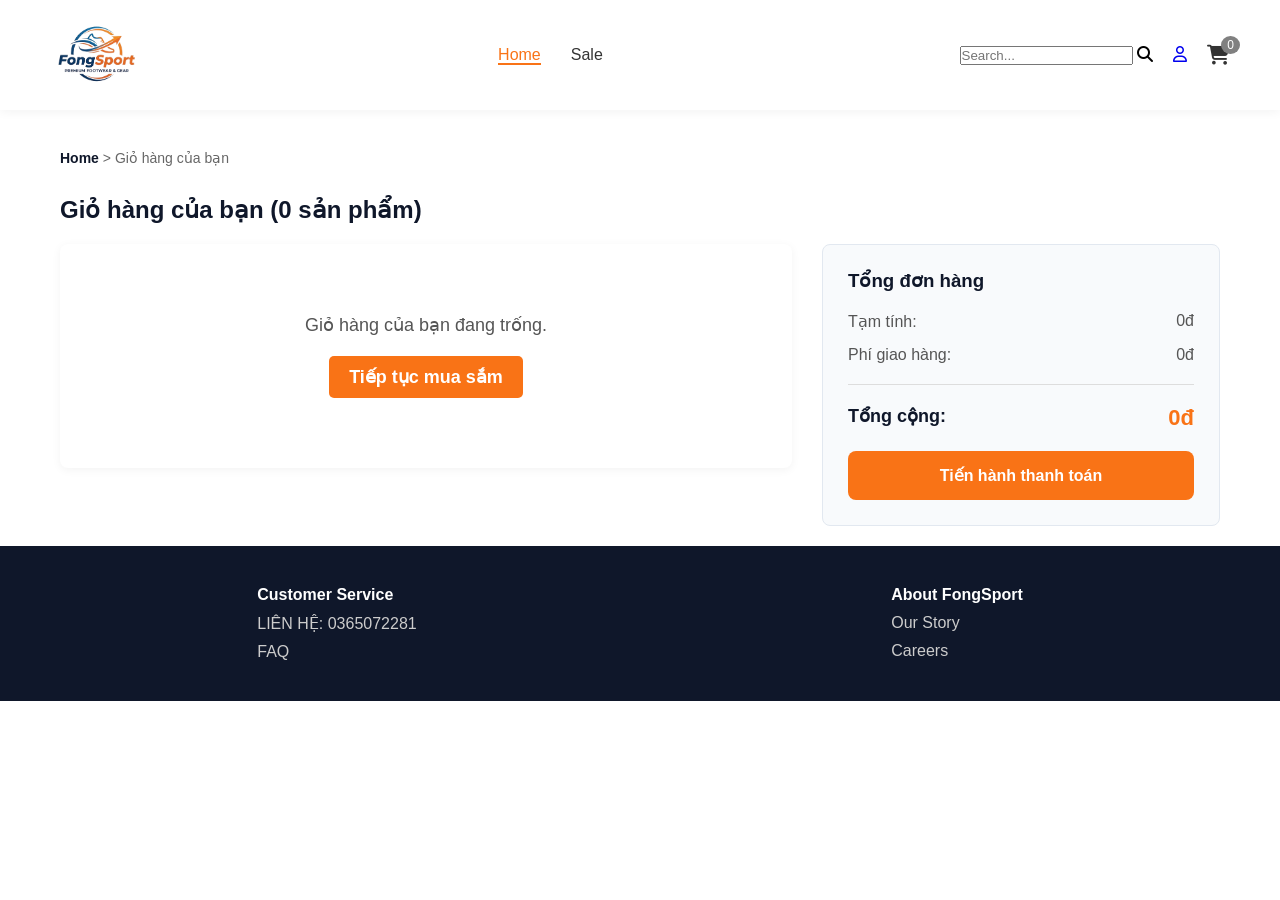
==== cart.html @ 3421ce44 "Giao diện web bán giày" ====
<!DOCTYPE html>
<html lang="vi">
<head>
    <meta charset="UTF-8">
    <meta name="viewport" content="width=device-width, initial-scale=1.0">
    <title>Giỏ hàng - FongSport</title>
    <link rel="stylesheet" href="css/style.css">
    <link rel="stylesheet" href="https://cdnjs.cloudflare.com/ajax/libs/font-awesome/6.4.0/css/all.min.css">
</head>
<body>
    <header>
        <div class="logo">
            <a href ="index.html"><img src="images/main-logo.png" alt="FongSport Logo" class="logo-img"></a>
        </div>
        
        <nav>
            <ul>
                <li><a href="index.html" class="active">Home</a></li>
                <li><a href="sale.html">Sale</a></li>
            </ul>
        </nav>

        <div class="header-icons">
            <div class="search-bar">
                <input type="text" id="searchInput" placeholder="Search..." autocomplete="off">
                <i class="fa-solid fa-magnifying-glass" id="searchBtn"></i>
                <ul id="suggestionBox" class="suggestion-box hide"></ul>
            </div>
            <a href="profile.html"><i class="fa-regular fa-user"></i></a>
            <a href="cart.html" class="cart-icon">
                <i class="fa-solid fa-cart-shopping"></i>
                <span class="cart-count">2</span>
            </a>
        </div>
    </header>

    <main class="cart-page container">
        <div class="breadcrumb">
            <a href="index.html">Home</a> &gt; <span>Giỏ hàng của bạn</span>
        </div>
        
        <h2 class="page-title">Giỏ hàng của bạn</h2>

        <div class="cart-container">
            <div class="cart-items-list">
                
            </div>

            <div class="cart-summary">
                <h3>Tổng đơn hàng</h3>
                <div class="summary-line">
                    <span>Tạm tính:</span>
                    <span>0đ</span>
                </div>
                <div class="summary-line">
                    <span>Phí giao hàng:</span>
                    <span>0đ</span>
                </div>
                <hr>
                <div class="summary-line total-line">
                    <span>Tổng cộng:</span>
                    <span class="total-price">0đ</span>
                </div>
                <a href="checkout.html" class="btn-checkout">Tiến hành thanh toán</a>
            </div>
        </div>
    </main>

    <footer>
        <div class="footer-column">
            <h4>Customer Service</h4>
            <a href="#">LIÊN HỆ: 0365072281</a>
            <a href="#">FAQ</a>
        </div>
        <div class="footer-column">
            <h4>About FongSport</h4>
            <a href="#">Our Story</a>
            <a href="#">Careers</a>
        </div>
    </footer>

    <script src="js/script.js"></script>
</body>
</html>
---- css/style.css ----
* {
    margin: 0;
    padding: 0;
    box-sizing: border-box;
    font-family: 'Segoe UI', Tahoma, Geneva, Verdana, sans-serif;
}


:root {
    --primary-orange: #F97316;
    --dark-blue: #0F172A;
    --light-bg: #F8FAFC;
    --text-color: #333;
}


header {
    display: flex;
    justify-content: space-between;
    align-items: center;
    padding: 20px 50px;
    background-color: #fff;
    box-shadow: 0 2px 10px rgba(0,0,0,0.05);
    position: sticky;
    top: 0;
    z-index: 100;
}

.brand-name {
    font-size: 24px;
    font-weight: bold;
    color: var(--dark-blue);
    font-style: italic;
}

nav ul {
    list-style: none;
    display: flex;
    gap: 30px;
}

nav a {
    text-decoration: none;
    color: var(--text-color);
    font-weight: 500;
    transition: color 0.3s;
}

nav a:hover, nav a.active {
    color: var(--primary-orange);
    border-bottom: 2px solid var(--primary-orange);
}

.header-icons {
    display: flex;
    align-items: center;
    gap: 20px;
}

.cart-icon {
    position: relative;
    color: var(--text-color);
    text-decoration: none;
    font-size: 20px;
}

.cart-count {
    position: absolute;
    top: -8px;
    right: -10px;
    background: gray;
    color: white;
    font-size: 12px;
    padding: 2px 6px;
    border-radius: 50%;
}


.hero-banner {
    height: 500px;
    background: linear-gradient(rgba(0, 0, 0, 0.4), rgba(0, 0, 0, 0.4)), url('https://images.unsplash.com/photo-1556906781-9a412961c28c?auto=format&fit=crop&w=1600&q=80') center/cover;
    display: flex;
    justify-content: center;
    align-items: center;
    text-align: center;
    color: white;
}

.hero-content h1, .hero-content h2 {
    font-size: 40px;
    margin-bottom: 20px;
    text-shadow: 2px 2px 4px rgba(0,0,0,0.5);
}

.btn-shop-now {
    background-color: var(--primary-orange);
    color: white;
    border: none;
    padding: 15px 40px;
    font-size: 18px;
    font-weight: bold;
    border-radius: 30px;
    cursor: pointer;
    transition: transform 0.3s, background-color 0.3s;
}

.btn-shop-now:hover {
    background-color: #ea580c;
    transform: scale(1.05);
}


.products-section {
    padding: 50px;
    background-color: var(--light-bg);
}

.section-title {
    text-align: center;
    margin-bottom: 40px;
    color: var(--dark-blue);
}

.product-info {
    display: flex;
    flex-direction: column;
    flex-grow: 1; 
}

.product-grid {
    display: grid;
    grid-template-columns: repeat(auto-fit, minmax(250px, 1fr));
    gap: 30px;
}

.product-card {
    background: #fff;
    padding: 20px;
    border-radius: 8px;
    text-align: center;
    transition: box-shadow 0.3s, transform 0.3s;
    overflow: hidden;
    display: flex;
    flex-direction: column;
    height: 100%;
}

.product-card:hover {
    box-shadow: 0 10px 20px rgba(0,0,0,0.1);
    transform: translateY(-5px);
}

.product-img img {
    width: 100%;
    height: auto;
    transition: transform 0.5s;
}

.product-card:hover .product-img img {
    transform: scale(1.1); 
}

.product-info h3 {
    font-size: 16px;
    margin: 15px 0 10px;
    color: var(--text-color);
}

.price {
    font-weight: bold;
    color: var(--dark-blue);
    margin-bottom: 15px;
}

.btn-add-cart {
    background: transparent;
    border: 2px solid var(--dark-blue);
    color: var(--dark-blue);
    padding: 10px 20px;
    font-weight: bold;
    border-radius: 5px;
    cursor: pointer;
    transition: all 0.3s;
    width: 100%;
    margin-top: auto;
}

.btn-add-cart:hover {
    background: var(--dark-blue);
    color: white;
}

footer {
    background-color: var(--dark-blue);
    color: white;
    display: flex;
    justify-content: space-around;
    padding: 40px 20px;
}
footer a {
    color: #ccc;
    text-decoration: none;
    display: block;
    margin-top: 10px;
}
footer a:hover {
    color: white;
}

.filter-menu {
    text-align: center;
    margin-bottom: 40px;
}

.filter-btn {
    background: transparent;
    border: 2px solid var(--dark-blue);
    color: var(--dark-blue);
    padding: 8px 25px;
    margin: 0 10px;
    font-size: 16px;
    font-weight: bold;
    border-radius: 30px;
    cursor: pointer;
    transition: all 0.3s ease;
}


.filter-btn:hover, .filter-btn.active {
    background: var(--primary-orange);
    border-color: var(--primary-orange);
    color: white;
}

.product-card.hide {
    display: none;
}


.search-bar {
    position: relative; 
}


.suggestion-box {
    position: absolute;
    top: 100%;
    left: 0;
    width: 100%;
    background: white;
    border: 1px solid #ddd;
    border-radius: 4px;
    list-style: none;
    padding: 0;
    margin-top: 5px;
    box-shadow: 0 4px 6px rgba(0,0,0,0.1);
    z-index: 1000;
    max-height: 200px;
    overflow-y: auto;
}

.suggestion-box li {
    padding: 10px 15px;
    cursor: pointer;
    border-bottom: 1px solid #eee;
    color: var(--dark-blue);
    font-size: 14px;
}

.suggestion-box li:hover {
    background-color: var(--light-bg);
    color: var(--primary-orange);
}

.hide {
    display: none !important;
}

.logo {
    display: flex;       
    align-items: center; 
    justify-content: flex-start;
}


.logo .logo-img {
    height: 60px;       
    width: auto;        
    object-fit: contain; 
    display: block;      
    margin: 5px 0;       
}

.container {
    max-width: 1200px;
    margin: 0 auto;
    padding: 20px;
}

.breadcrumb {
    margin-top: 20px;
    margin-bottom: 30px;
    font-size: 14px;
    color: #666;
}

.breadcrumb a {
    color: var(--dark-blue);
    text-decoration: none;
    font-weight: bold;
}


.layout-2-col {
    display: grid;
    grid-template-columns: 250px 1fr;
    gap: 40px;
}


.sidebar-filter {
    background-color: white;
    padding: 20px;
    border-radius: 8px;
    box-shadow: 0 2px 10px rgba(0,0,0,0.05);
    height: fit-content;
}

.filter-group {
    margin-bottom: 30px;
}

.filter-group h3 {
    font-size: 16px;
    color: var(--dark-blue);
    margin-bottom: 15px;
    border-bottom: 2px solid var(--light-bg);
    padding-bottom: 10px;
}

.filter-list {
    list-style: none;
    padding: 0;
}

.filter-list li {
    margin-bottom: 10px;
    display: flex;
    align-items: center;
    gap: 10px;
    color: #555;
}

.price-slider {
    width: 100%;
    margin-bottom: 10px;
}


.grid-header {
    display: flex;
    justify-content: space-between;
    align-items: center;
    margin-bottom: 20px;
}

.grid-header h2 {
    font-size: 20px;
    color: var(--dark-blue);
}

.sort-dropdown {
    padding: 8px 15px;
    border: 1px solid #ddd;
    border-radius: 5px;
    outline: none;
    cursor: pointer;
}


.pagination {
    display: flex;
    justify-content: center;
    gap: 10px;
    margin-top: 50px;
    margin-bottom: 30px;
}

.page-btn {
    width: 40px;
    height: 40px;
    border: 1px solid #ddd;
    background: white;
    color: var(--dark-blue);
    font-size: 16px;
    font-weight: bold;
    border-radius: 5px;
    cursor: pointer;
    transition: all 0.3s;
}

.page-btn:hover, .page-btn.active {
    background: var(--primary-orange);
    color: white;
    border-color: var(--primary-orange);
}


   .page-title {
    color: var(--dark-blue);
    margin-bottom: 20px;
    font-size: 24px;
}

.cart-container {
    display: flex;
    gap: 30px;
    align-items: flex-start;
}

.cart-items-list {
    flex: 2;
    background: white;
    border-radius: 8px;
    padding: 20px;
    box-shadow: 0 2px 10px rgba(0,0,0,0.05);
}

.cart-item {
    display: flex;
    align-items: center;
    padding: 20px 0;
    border-bottom: 1px solid #eee;
    gap: 20px;
}

.cart-item:last-child {
    border-bottom: none;
}

.cart-img {
    width: 100px;
    height: 100px;
    object-fit: cover;
    border-radius: 8px;
}

.cart-item-details {
    flex: 1;
}

.cart-item-details h4 {
    color: var(--dark-blue);
    margin-bottom: 5px;
}

.cart-item-details p {
    color: #666;
    font-size: 14px;
    margin-bottom: 2px;
}

.cart-item-price, .cart-item-total {
    font-weight: bold;
    color: var(--dark-blue);
    width: 120px;
    text-align: center;
}

.cart-item-qty input {
    width: 60px;
    padding: 5px;
    text-align: center;
    border: 1px solid #ccc;
    border-radius: 4px;
}

.btn-remove {
    background: none;
    border: none;
    color: #ff4d4f;
    font-size: 18px;
    cursor: pointer;
    transition: color 0.3s;
}

.btn-remove:hover {
    color: #cf1322;
}


.cart-summary {
    flex: 1;
    background: #f8fafc;
    border: 1px solid #e2e8f0;
    border-radius: 8px;
    padding: 25px;
}

.cart-summary h3 {
    margin-bottom: 20px;
    color: var(--dark-blue);
}

.summary-line {
    display: flex;
    justify-content: space-between;
    margin-bottom: 15px;
    color: #555;
}

.cart-summary hr {
    border: 0;
    border-top: 1px solid #ddd;
    margin: 20px 0;
}

.total-line {
    font-size: 18px;
    font-weight: bold;
    color: var(--dark-blue);
}

.total-price {
    color: var(--primary-orange);
    font-size: 22px;
}

.btn-checkout {
    display: block;
    width: 100%;
    text-align: center;
    background: var(--primary-orange);
    color: white;
    padding: 15px;
    text-decoration: none;
    font-weight: bold;
    border-radius: 8px;
    margin-top: 20px;
    transition: background 0.3s;
}

.btn-checkout:hover {
    background: #ea580c;
}

.profile-container {
    display: flex;
    gap: 30px;
    margin-bottom: 50px;
}

.profile-sidebar {
    width: 280px;
    background: white;
    padding: 30px 20px;
    border-radius: 8px;
    box-shadow: 0 2px 10px rgba(0,0,0,0.05);
}

.user-avatar-section {
    text-align: center;
    margin-bottom: 30px;
    padding-bottom: 20px;
    border-bottom: 1px solid #eee;
}

.avatar-icon {
    font-size: 60px;
    color: #cbd5e1;
    margin-bottom: 10px;
}

.user-avatar-section h3 {
    color: var(--dark-blue);
}

.user-avatar-section p {
    color: #888;
    font-size: 14px;
}

.profile-menu {
    list-style: none;
    padding: 0;
}

.profile-menu li a {
    display: block;
    padding: 12px 15px;
    color: #555;
    text-decoration: none;
    border-radius: 5px;
    margin-bottom: 5px;
    transition: all 0.3s;
}

.profile-menu li a i {
    width: 25px;
}

.profile-menu li a:hover, .profile-menu li a.active {
    background: var(--light-bg);
    color: var(--primary-orange);
    font-weight: bold;
}

.profile-content {
    flex: 1;
    background: white;
    padding: 40px;
    border-radius: 8px;
    box-shadow: 0 2px 10px rgba(0,0,0,0.05);
}

.profile-content h2 {
    color: var(--dark-blue);
    margin-bottom: 5px;
}

.profile-content .subtitle {
    color: #666;
    margin-bottom: 20px;
}

.profile-content hr {
    border: 0;
    border-top: 1px solid #eee;
    margin-bottom: 30px;
}

.profile-form {
    display: grid;
    grid-template-columns: 1fr 1fr;
    gap: 20px;
}

.form-group {
    display: flex;
    flex-direction: column;
}

.form-group.full-width {
    grid-column: span 2;
}

.form-group label {
    margin-bottom: 8px;
    color: #333;
    font-weight: 500;
}

.form-group input, .form-group textarea {
    padding: 12px;
    border: 1px solid #ddd;
    border-radius: 5px;
    outline: none;
    font-size: 15px;
}

.form-group input:focus, .form-group textarea:focus {
    border-color: var(--primary-orange);
}

.form-group input:disabled {
    background: #f1f5f9;
    color: #94a3b8;
    cursor: not-allowed;
}

.form-group textarea {
    height: 100px;
    resize: vertical;
}

.btn-save {
    background: var(--dark-blue);
    color: white;
    border: none;
    padding: 12px 30px;
    font-size: 16px;
    font-weight: bold;
    border-radius: 5px;
    cursor: pointer;
    transition: background 0.3s;
    width: max-content;
}

.btn-save:hover {
    background: #1e293b;
}



.product-gallery {
    flex: 1;
    max-width: 500px; 
}

.main-image {
    width: 100%;
    height: 450px;
    background-color: #f8fafc;
    border-radius: 8px;
    overflow: hidden;
    display: flex;
    justify-content: center;
    align-items: center;
}
.main-image img {
    width: 100%;
    height: 100%;
    object-fit: contain; 
}

.thumbnail-images {
    display: flex;
    gap: 15px;
    margin-top: 15px;
    overflow-x: auto;
    padding-bottom: 5px;
}


.thumb {
    width: 80px;
    height: 80px;
    min-width: 80px;
    object-fit: cover; 
    border-radius: 5px;
    cursor: pointer;
    border: 2px solid #eee;
    transition: all 0.3s;
    background-color: white;
}


.thumb.active, .thumb:hover {
    border-color: var(--primary-orange);
}
   .features-section {
    display: flex;
    justify-content: space-between;
    margin: -30px auto 40px auto;
    padding: 30px 40px;
    background-color: white;
    border-radius: 12px;
    box-shadow: 0 10px 30px rgba(0,0,0,0.08);
    position: relative;
    z-index: 10;
}

.feature-box {
    display: flex;
    align-items: center;
    gap: 15px;
}

.feature-box i {
    font-size: 32px;
    color: var(--primary-orange);
    transition: transform 0.3s ease;
}

.feature-box:hover i {
    transform: translateY(-5px) scale(1.1);
}

.feature-text h4 {
    margin: 0 0 5px 0;
    font-size: 16px;
    color: var(--dark-blue);
}

.feature-text p {
    margin: 0;
    font-size: 14px;
    color: #666;
}
/*sale*/
.flash-sale-banner {
    background: linear-gradient(135deg, #f97316 0%, #ea580c 100%);
    border-radius: 15px;
    padding: 40px;
    color: white;
    display: flex;
    justify-content: center;
    align-items: center;
    text-align: center;
    box-shadow: 0 10px 25px rgba(249, 115, 22, 0.3);
    position: relative;
    overflow: hidden;
}

.flash-sale-content h3 {
    font-size: 28px;
    margin-bottom: 10px;
    text-transform: uppercase;
    letter-spacing: 1px;
}

.flash-sale-content p {
    font-size: 16px;
    margin-bottom: 25px;
    opacity: 0.9;
}

.countdown-timer {
    display: flex;
    justify-content: center;
    align-items: center;
    gap: 15px;
    margin-bottom: 30px;
}

.time-box {
    background: white;
    color: #ea580c;
    padding: 10px 15px;
    border-radius: 8px;
    display: flex;
    flex-direction: column;
    min-width: 70px;
    box-shadow: 0 5px 15px rgba(0,0,0,0.1);
}

.time-box span {
    font-size: 24px;
    font-weight: bold;
    line-height: 1;
}

.time-box small {
    font-size: 12px;
    font-weight: 600;
    text-transform: uppercase;
    margin-top: 5px;
}

.colon {
    font-size: 24px;
    font-weight: bold;
}

.promo-grid {
    display: grid;
    grid-template-columns: repeat(auto-fit, minmax(300px, 1fr));
    gap: 20px;
}

.promo-card {
    background: white;
    border: 1px solid #eee;
    border-radius: 10px;
    padding: 20px;
    display: flex;
    gap: 20px;
    box-shadow: 0 4px 6px rgba(0,0,0,0.02);
    transition: transform 0.3s ease, box-shadow 0.3s ease;
}

.promo-card:hover {
    transform: translateY(-5px);
    box-shadow: 0 10px 20px rgba(0,0,0,0.08);
}

.promo-icon {
    width: 60px;
    height: 60px;
    background-color: #ef4444;
    color: white;
    border-radius: 50%;
    display: flex;
    justify-content: center;
    align-items: center;
    font-size: 24px;
    flex-shrink: 0;
}

.promo-info h4 {
    margin: 0 0 10px 0;
    font-size: 18px;
    color: var(--dark-blue);
}

.promo-info p {
    margin: 0 0 10px 0;
    font-size: 14px;
    color: #555;
    line-height: 1.5;
}

.promo-date {
    font-size: 12px;
    color: #888;
    font-style: italic;
    background: #f1f5f9;
    padding: 4px 8px;
    border-radius: 4px;
    display: inline-block;
}

.flying-img {
    position: fixed;
    z-index: 99999;
    border-radius: 50%;
    opacity: 0.8;
    pointer-events: none;
    transition: all 0.8s cubic-bezier(0.25, 1, 0.5, 1); 
    box-shadow: 0 5px 15px rgba(0,0,0,0.3);
}

@keyframes cartBounce {
    0% { transform: scale(1); }
    50% { transform: scale(1.4); color: var(--primary-orange); }
    100% { transform: scale(1); }
}

.cart-bounce {
    animation: cartBounce 0.4s ease-in-out;
}
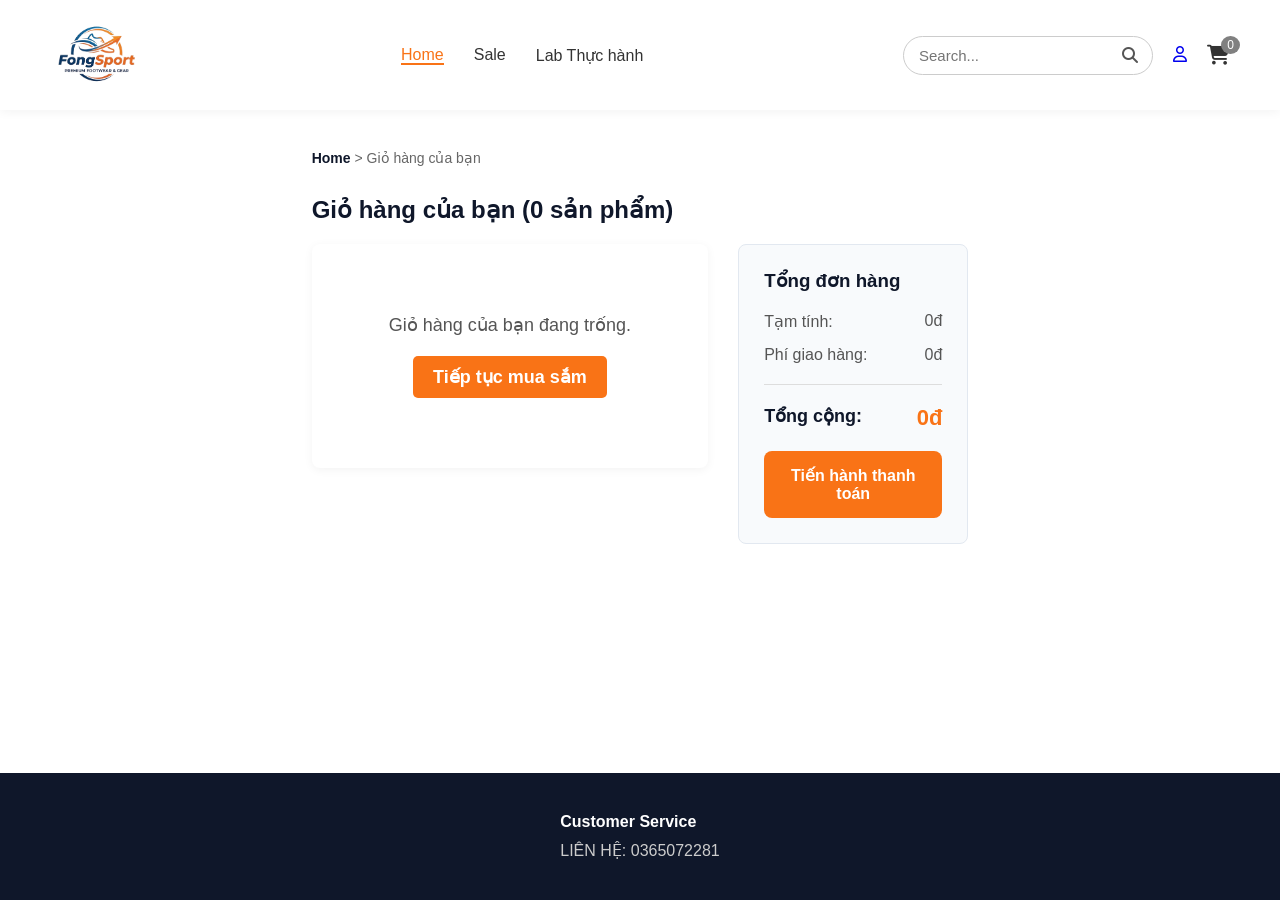
==== commit 671452e8: "Cập nhật lại giao diện" ====
--- a/cart.html
+++ b/cart.html
@@ -17,6 +17,7 @@
             <ul>
                 <li><a href="index.html" class="active">Home</a></li>
                 <li><a href="sale.html">Sale</a></li>
+                <li><a href="lab.html" target="_blank">Lab Thực hành</a></li>
             </ul>
         </nav>
 
@@ -70,12 +71,6 @@
         <div class="footer-column">
             <h4>Customer Service</h4>
             <a href="#">LIÊN HỆ: 0365072281</a>
-            <a href="#">FAQ</a>
-        </div>
-        <div class="footer-column">
-            <h4>About FongSport</h4>
-            <a href="#">Our Story</a>
-            <a href="#">Careers</a>
         </div>
     </footer>
 
--- a/css/style.css
+++ b/css/style.css
@@ -1,3 +1,8 @@
+body {
+    display: flex !important;
+    flex-direction: column !important;
+    min-height: 100vh !important;
+}
 
 * {
     margin: 0;
@@ -197,6 +202,7 @@
     display: flex;
     justify-content: space-around;
     padding: 40px 20px;
+    margin-top: auto;
 }
 footer a {
     color: #ccc;
@@ -237,11 +243,29 @@
     display: none;
 }
 
+#searchInput {
+    width: 250px !important; 
+    padding: 10px 15px !important;
+    font-size: 15px !important;
+    border: 1px solid #ccc !important; 
+    border-radius: 25px !important; 
+    outline: none !important; 
+}
 
 .search-bar {
-    position: relative; 
-}
-
+    display: flex !important;
+    align-items: center !important;
+    position: relative !important;
+}
+
+#searchBtn {
+    font-size: 16px !important; 
+    cursor: pointer !important;
+    color: #555 !important;
+    position: absolute !important;
+    right: 15px !important;
+    top: 50% !important; transform: translateY(-50%) !important;
+}
 
 .suggestion-box {
     position: absolute;
@@ -919,4 +943,246 @@
 
 .cart-bounce {
     animation: cartBounce 0.4s ease-in-out;
+}
+.lab-container {
+    padding: 50px 5%;
+    background-color: #f9f9f9;
+}
+
+.section-title {
+    text-align: center;
+    margin-bottom: 30px;
+}
+
+.lab-grid {
+    display: grid;
+    grid-template-columns: repeat(auto-fit, minmax(250px, 1fr));
+    gap: 20px;
+}
+
+.lab-card {
+    background: #fff;
+    padding: 25px;
+    border-radius: 12px;
+    box-shadow: 0 4px 15px rgba(0,0,0,0.1);
+    text-align: left; 
+    display: flex; 
+    flex-direction: column;
+    transition: transform 0.3s ease;
+}
+
+.lab-card:hover {
+    transform: translateY(-5px);
+}
+
+.lab-icon {
+    font-size: 40px;
+    margin-bottom: 15px;
+}
+
+.btn-view {
+    display: inline-block;
+    margin-top: 15px;
+    padding: 10px 20px;
+    background-color: #007bff;
+    color: white;
+    text-decoration: none;
+    border-radius: 5px;
+    font-weight: bold;
+}
+
+.btn-view:hover {
+    background-color: #0056b3;
+}
+
+.lab-content h3 {
+    text-align: left !important;
+    font-size: 18px !important;
+    font-weight: bold !important;
+    color: #333 !important;
+    margin-top: 0 !important;
+    margin-bottom: 15px !important;
+}
+
+
+.lab-list {
+    list-style-type: none !important;
+    padding-left: 0 !important;
+    margin-left: 0 !important;
+}
+
+.lab-list li {
+    margin-bottom: 10px !important;
+}
+
+
+.lab-list a {
+    color: #333 !important;
+    text-decoration: none !important;
+    font-size: 15px !important;
+}
+
+.lab-list a:hover {
+    color: #f26522 !important; 
+}
+
+
+.btn-detail {
+    display: block !important;
+    width: 100% !important;
+    text-align: center !important;
+    background-color: #f26522 !important;
+    color: white !important;
+    padding: 10px 0 !important;
+    border-radius: 6px !important;
+    text-decoration: none !important;
+    font-weight: bold !important;
+    margin-top: auto !important;
+    transition: background-color 0.3s ease !important;
+}
+
+.btn-detail:hover {
+    background-color: #d9531e !important; 
+    color: white !important;
+}
+/* =========================================
+   CSS TRANG CHI TIẾT SẢN PHẨM (2 CỘT)
+========================================= */
+
+/* 1. Chia 2 cột: Ảnh và Thông tin */
+.detail-container {
+    display: flex !important;
+    gap: 40px !important; /* Khoảng cách giữa ảnh và chữ */
+    margin-top: 20px !important;
+    align-items: flex-start !important;
+}
+
+
+.product-details-info {
+    flex: 1 !important; /* Cột chữ chiếm 50% */
+    text-align: left !important;
+}
+
+/* 2. Làm nổi bật giá tiền */
+.product-price {
+    font-size: 28px !important;
+    color: #f26522 !important; /* Màu cam thương hiệu */
+    font-weight: bold !important;
+    margin: 15px 0 !important;
+}
+
+.old-price {
+    font-size: 18px !important;
+    color: #999 !important;
+    font-weight: normal !important;
+    margin-left: 10px !important;
+}
+
+/* 3. Trang trí nút chọn Size (Thành các ô vuông xịn sò) */
+.size-options {
+    display: flex !important;
+    gap: 10px !important;
+    margin-top: 10px !important;
+}
+
+.size-btn {
+    width: 45px !important;
+    height: 45px !important;
+    border: 1px solid #ccc !important;
+    background: #fff !important;
+    cursor: pointer !important;
+    font-size: 16px !important;
+    font-weight: bold !important;
+    border-radius: 4px !important;
+    transition: all 0.2s ease !important;
+}
+
+.size-btn:hover {
+    border-color: #f26522 !important;
+    color: #f26522 !important;
+}
+
+.size-btn.active {
+    background-color: #f26522 !important;
+    color: #fff !important;
+    border-color: #f26522 !important;
+}
+
+/* 4. Dàn hàng nút Tăng giảm số lượng và Nút Mua */
+.add-to-cart-action {
+    display: flex !important;
+    gap: 15px !important;
+    margin-top: 30px !important;
+    align-items: stretch !important; /* Cho nút mua cao bằng cục tăng giảm */
+}
+
+.qty-selector {
+    display: flex !important;
+    border: 1px solid #ccc !important;
+    border-radius: 5px !important;
+    overflow: hidden !important;
+}
+
+.qty-selector button {
+    width: 40px !important;
+    background: #f5f5f5 !important;
+    border: none !important;
+    font-size: 20px !important;
+    cursor: pointer !important;
+}
+
+.qty-selector input {
+    width: 50px !important;
+    text-align: center !important;
+    border: none !important;
+    border-left: 1px solid #ccc !important;
+    border-right: 1px solid #ccc !important;
+    font-size: 16px !important;
+    font-weight: bold !important;
+}
+
+.btn-add-detail {
+    background-color: #f26522 !important;
+    color: white !important;
+    font-weight: bold !important;
+    font-size: 16px !important;
+    border: none !important;
+    cursor: pointer !important;
+    transition: background 0.3s !important;
+}
+
+.btn-add-detail:hover {
+    background-color: #d9531e !important;
+}
+
+.btn-shop-now:hover {
+    background-color: #d9531e !important;
+}
+
+/* 5. Giao diện Cam kết (Trust Badges) lấp đầy khoảng trống */
+.trust-badges {
+    margin-top: 40px !important;
+    padding-top: 25px !important;
+    border-top: 1px dashed #ddd !important;
+}
+
+.badge-item {
+    display: flex !important;
+    align-items: center !important;
+    gap: 12px !important;
+    margin-bottom: 15px !important;
+    font-size: 15px !important;
+    color: #444 !important;
+}
+
+.badge-item i {
+    font-size: 20px !important;
+    color: #f26522 !important; /* Icon màu cam */
+}
+
+/* 6. Responsive: Trên điện thoại sẽ tự gập lại thành 1 cột như cũ */
+@media (max-width: 768px) {
+    .detail-container {
+        flex-direction: column !important;
+    }
 }
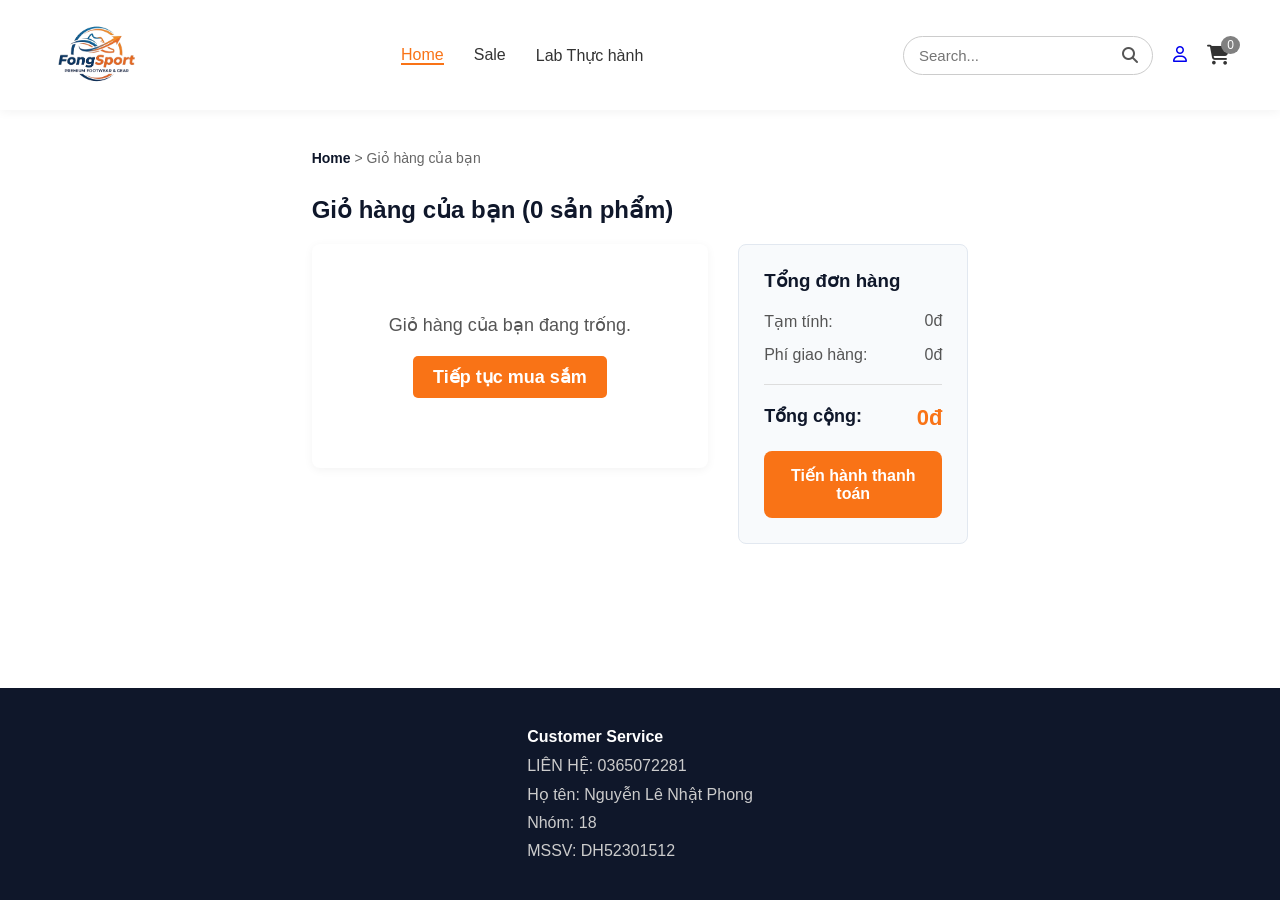
==== commit b2376da1: "Cap nhat footer" ====
--- a/cart.html
+++ b/cart.html
@@ -71,6 +71,9 @@
         <div class="footer-column">
             <h4>Customer Service</h4>
             <a href="#">LIÊN HỆ: 0365072281</a>
+            <a href="#">Họ tên: Nguyễn Lê Nhật Phong</a>
+            <a href="#">Nhóm: 18</a>
+            <a href="#">MSSV: DH52301512</a>
         </div>
     </footer>
 
